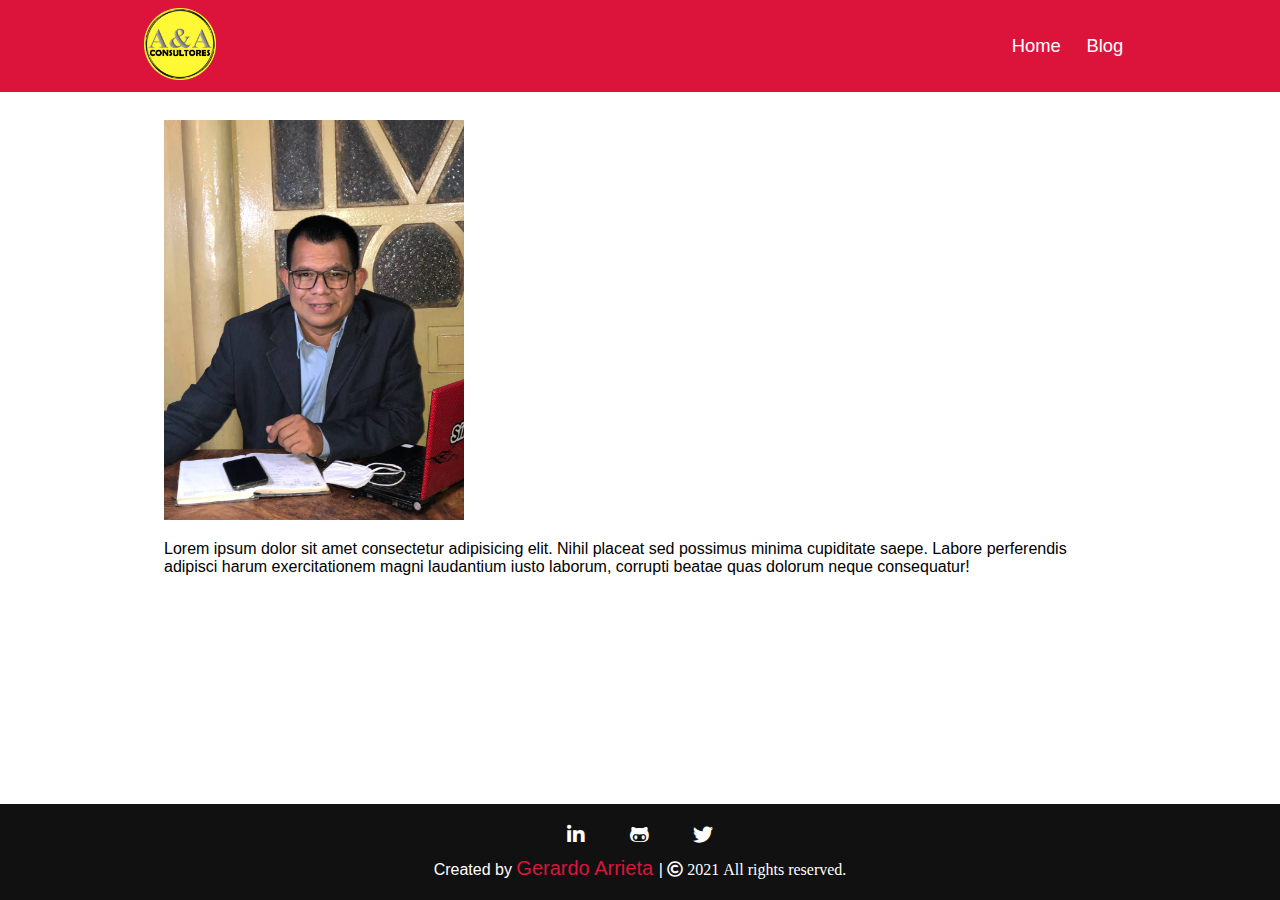
==== index.html @ a42fdeae "blog creation" ====
<!DOCTYPE html>
<html lang="en">
<head>
    <meta charset="UTF-8">
    <meta http-equiv="X-UA-Compatible" content="IE=edge">
    <meta name="viewport" content="width=device-width, initial-scale=1.0">
    <link rel="stylesheet" href="style.css">
    <title>Incluir HTML con Ajax</title>
    <link rel="stylesheet" href="https://cdnjs.cloudflare.com/ajax/libs/font-awesome/5.15.3/css/all.min.css" referrerpolicy="no-referrer" />
  <script src="assets/include-html.js"></script>  
</head>

<body>
 
  <div data-include="assets/header.html"></div>

    <main class="container"></main>

    <div data-include="assets/footer.html"></div>     

  
    <script src="script.js"></script>
</body>

</html>
---- style.css ----
html{
    box-sizing: border-box;
    font-family: sans-serif;
    font-size: 1rem;
 }
 *,
 *:before,
 *:after{
     box-sizing:inherit;
 }
 body{
     margin:0;
     min-height: 100vh;
     display: flex;
     flex-direction:column;
    
 }
 main{
     flex-grow: 1;
     margin-top:20px;
     padding:20px;
 }
 .container{
     margin-left: auto;
     margin-right: auto;
     max-width: 992px;
 }
 .header{
     padding: .5rem;
     background-color: crimson;
     position: fixed;
     width: 100%;

 }
 .header-content{
     display:flex;
     justify-content: space-between;
     align-items: center;
   
 }
 .logo img{
     width: 4.5rem;
     height: auto;
 }
 .menu{
     display:flex;
     justify-content: space-between;
     font-size:115%;
 }
 .menu__link{
     color:#fff;
     padding: 0 1vw;
     transition: all .3s ease-in-out; 
     text-decoration: none;
 }
 .menu__link:hover{
     opacity: .50;
 }

 .principal{
     display:flex;
     justify-content: space-between;
     align-items: center;
 }
 .container__home{
    display:flex;
    align-items: center;
    flex-direction: row;
}
img{
    width: 300px;
    height: auto;
}

 .blog{
     text-align: justify;
 }
 .blog__title{
     margin-top: 3.2rem;
 }
 .blog--span{
   padding-left:20px;
}
footer{
	background: #111;
	padding: 20px 23px;
	color:#fff;
	text-align: center;


}
footer .name{
	color:crimson;
	font-size: 20px;
}
footer .rsss{
margin-bottom:10px;
}
footer .copyright{
	margin-top:10px;
	}
footer .rrss a{
	text-decoration: none;
	color:#fff;
	font-size:20px;
	padding:20px;
	
}
footer .rrss a [title]{
	
	color:#fff;
	background:none;
	
	
}


/* share button */
.share-button{
    width: 180px;
    height: 50px;
    background-color: #dfe6e9;
    border-radius: 40px;
    display: flex;
    margin:auto;
    align-items: center;
    justify-content: space-around;
    position: relative;
    cursor: pointer;
    overflow: hidden;
    transition: .3 linear;
}

.share-button span{
    
    position: absolute;
    width: 100%;
    height: 100%;
    background-color: #2d3436;
    color:#f1f1f1;
    display:flex;
    justify-content: center;
    align-items: center;
    z-index:999;
    transition: .6s linear;
    border-radius: 40px;
    
}
.share-button span i{
    padding:10px;
}
.share-button:hover span{
    transform: translateX(-100%);
    transition-delay: .3s;
}
.share-button a{
   
    font-size: 26px;
    color:#2d3436;
    text-align: center;
    transform:translateX(-100%);
    opacity:0;
    transition:.3s linear;
}
.share-button:hover a{
    transform:translateY(0);
    opacity:1;
}
.share-button a:nth-of-type(1){
    transition-delay:1s;
}
.share-button a:nth-of-type(2){
    transition-delay:.8s;
}
.share-button a:nth-of-type(3){
    transition-delay:.6s;
}
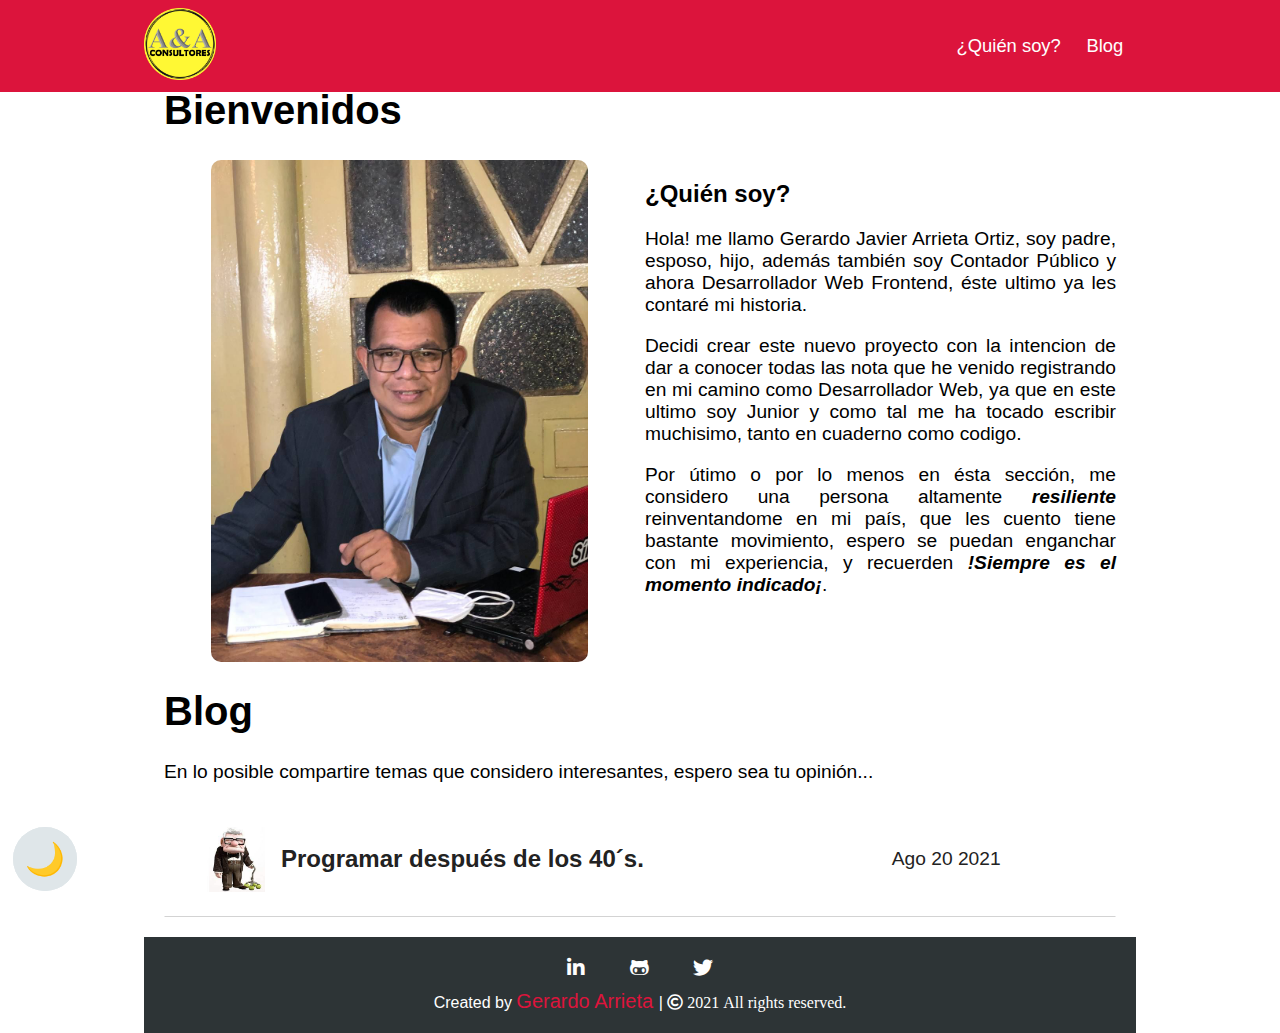
==== commit be8a9046: "new changes" ====
--- a/index.html
+++ b/index.html
@@ -10,12 +10,12 @@
   <script src="assets/include-html.js"></script>  
 </head>
 
-<body>
+<body data-dark> 
  
   <div data-include="assets/header.html"></div>
 
     <main class="container"></main>
-
+    <button class="dark-theme-btn">🌙</button>
     <div data-include="assets/footer.html"></div>     
 
   
--- a/style.css
+++ b/style.css
@@ -1,7 +1,11 @@
+
+ 
+
 html{
     box-sizing: border-box;
     font-family: sans-serif;
-    font-size: 1rem;
+    font-size: 16px;
+    scroll-behavior: smooth;
  }
  *,
  *:before,
@@ -13,6 +17,7 @@
      min-height: 100vh;
      display: flex;
      flex-direction:column;
+     font-family:"roboto", sans-serif;
     
  }
  main{
@@ -60,33 +65,54 @@
  .principal{
      display:flex;
      justify-content: space-between;
-     align-items: center;
+     align-items: center;margin-top:3.5rem;
  }
  .container__home{
-    display:flex;
-    align-items: center;
-    flex-direction: row;
-}
-img{
-    width: 300px;
+    display:grid;
+     grid-template-columns: repeat(auto-fit, minmax(300px,1fr));
+     grid-gap:10px;
+    
+}
+
+
+.icon-X1{
+    max-width: 80%;
     height: auto;
+    border-radius: 10px;
+    margin:auto;
 }
 
  .blog{
      text-align: justify;
  }
  .blog__title{
-     margin-top: 3.2rem;
+     margin-top: 3rem;
+     font-size:2.5rem;
+     font-weight: 900;
+ }
+ .blog__title--blog{
+    font-size:2.5rem;
+ }
+ .blog__subtitle{
+    font-size:1.2rem;
+    text-align: justify;
  }
  .blog--span{
    padding-left:20px;
 }
+.blog--name{
+    font-size: 1.1rem;
+    font-weight: bold;
+    cursor: pointer;
+    text-decoration:none;
+    color:#222
+ }
 footer{
-	background: #111;
+	background: #2d3436;
 	padding: 20px 23px;
 	color:#fff;
 	text-align: center;
-
+    width: 100%;
 
 }
 footer .name{
@@ -106,6 +132,7 @@
 	padding:20px;
 	
 }
+
 footer .rrss a [title]{
 	
 	color:#fff;
@@ -113,7 +140,6 @@
 	
 	
 }
-
 
 /* share button */
 .share-button{
@@ -122,13 +148,14 @@
     background-color: #dfe6e9;
     border-radius: 40px;
     display: flex;
-    margin:auto;
+   
     align-items: center;
     justify-content: space-around;
     position: relative;
     cursor: pointer;
     overflow: hidden;
     transition: .3 linear;
+    margin: 20px auto;
 }
 
 .share-button span{
@@ -175,3 +202,105 @@
 .share-button a:nth-of-type(3){
     transition-delay:.6s;
 }
+
+/* blog */
+
+.blog-item {
+    border: thin solid transparent;
+    border-bottom-color:lightgray;
+    display: flex;
+    font-size: 1.5rem;
+    font-weight: 900;
+    text-decoration: none;
+    color: #222;
+    width: 100%;
+  
+}
+
+.blog-item:hover {
+    background-color: lightgray;
+    opacity: 1;
+  } 
+  
+  .blog-item figure {
+    width: 100%;
+    display: flex;
+ 
+ 
+  }
+  
+  .blog-item figcaption {
+    margin-left: 1rem;
+    display: flex;
+   
+    justify-content: center;
+    align-items: center;
+    width: 100%;
+  }
+  
+  .blog-item span{
+    width: 100%;
+  }
+  
+  .blog-item time {
+    font-weight: 400;
+    font-size: 80%;
+    width: 30%;
+  }
+  .icon-x3{
+    width: 60px;
+    height: auto;
+}
+
+@media screen and (max-width: 410px) {
+    .blog-item  {
+        width: 100%;
+       
+      }
+    .blog-item span {
+      width: 100%;
+      font-size:1rem;
+    }
+  
+    .blog-item time {
+      width: 100%;
+      text-align: left;
+      font-size:.8rem;
+    }
+    .blog-item figcaption {
+        margin-left: .5rem;
+        display: flex;
+       flex-direction:column;
+        justify-content: center;
+        align-items: center;
+        width: 100%;
+      }
+  }
+
+    
+.dark-theme-btn{
+    position: fixed;
+    z-index: 999;
+    bottom: 1vh;
+    width: 4rem;
+    height: 4rem;
+    left: 1vw;
+    background-color: #dfe6e9;
+    border-radius: 50%;
+    font-size:2rem;
+    font-weight: bold;
+    border:none;
+    cursor: pointer;
+    transition: all .3s ease;
+    
+   
+}
+.dark-theme-btn:hover{
+    background-color: #222;
+    color:#dfe6e9
+}
+.dark-mode{
+    background-color: #222;
+    color:#dfe6e9;
+}
+   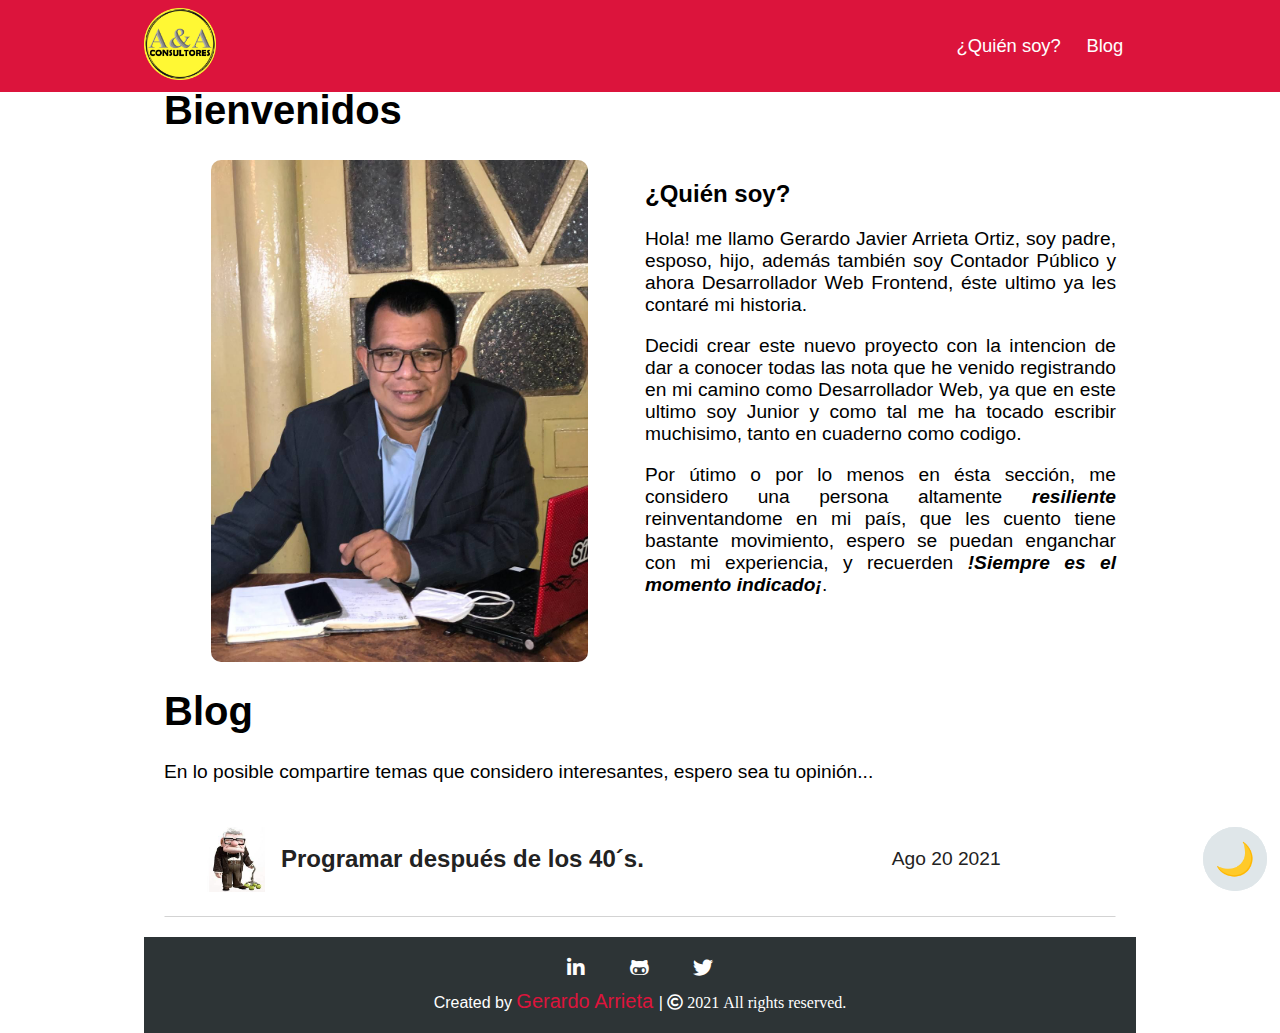
==== commit 9dc6b31d: "blog" ====
--- a/index.html
+++ b/index.html
@@ -16,7 +16,8 @@
 
     <main class="container"></main>
     <button class="dark-theme-btn">🌙</button>
-    <div data-include="assets/footer.html"></div>     
+
+  <div data-include="assets/footer.html"></div>     
 
   
     <script src="script.js"></script>
--- a/style.css
+++ b/style.css
@@ -105,7 +105,10 @@
     font-weight: bold;
     cursor: pointer;
     text-decoration:none;
-    color:#222
+    color:crimson
+ }
+ .blog--link{
+     text-decoration: none;
  }
 footer{
 	background: #2d3436;
@@ -113,6 +116,7 @@
 	color:#fff;
 	text-align: center;
     width: 100%;
+    max-width: 992px;;
 
 }
 footer .name{
@@ -204,6 +208,14 @@
 }
 
 /* blog */
+.blog{
+    line-height: 1.5rem;;
+}
+.interrogante{
+    padding-left:10px;
+    float:right;
+  max-width: 150px;;
+}
 
 .blog-item {
     border: thin solid transparent;
@@ -284,7 +296,7 @@
     bottom: 1vh;
     width: 4rem;
     height: 4rem;
-    left: 1vw;
+    right: 1vw;
     background-color: #dfe6e9;
     border-radius: 50%;
     font-size:2rem;
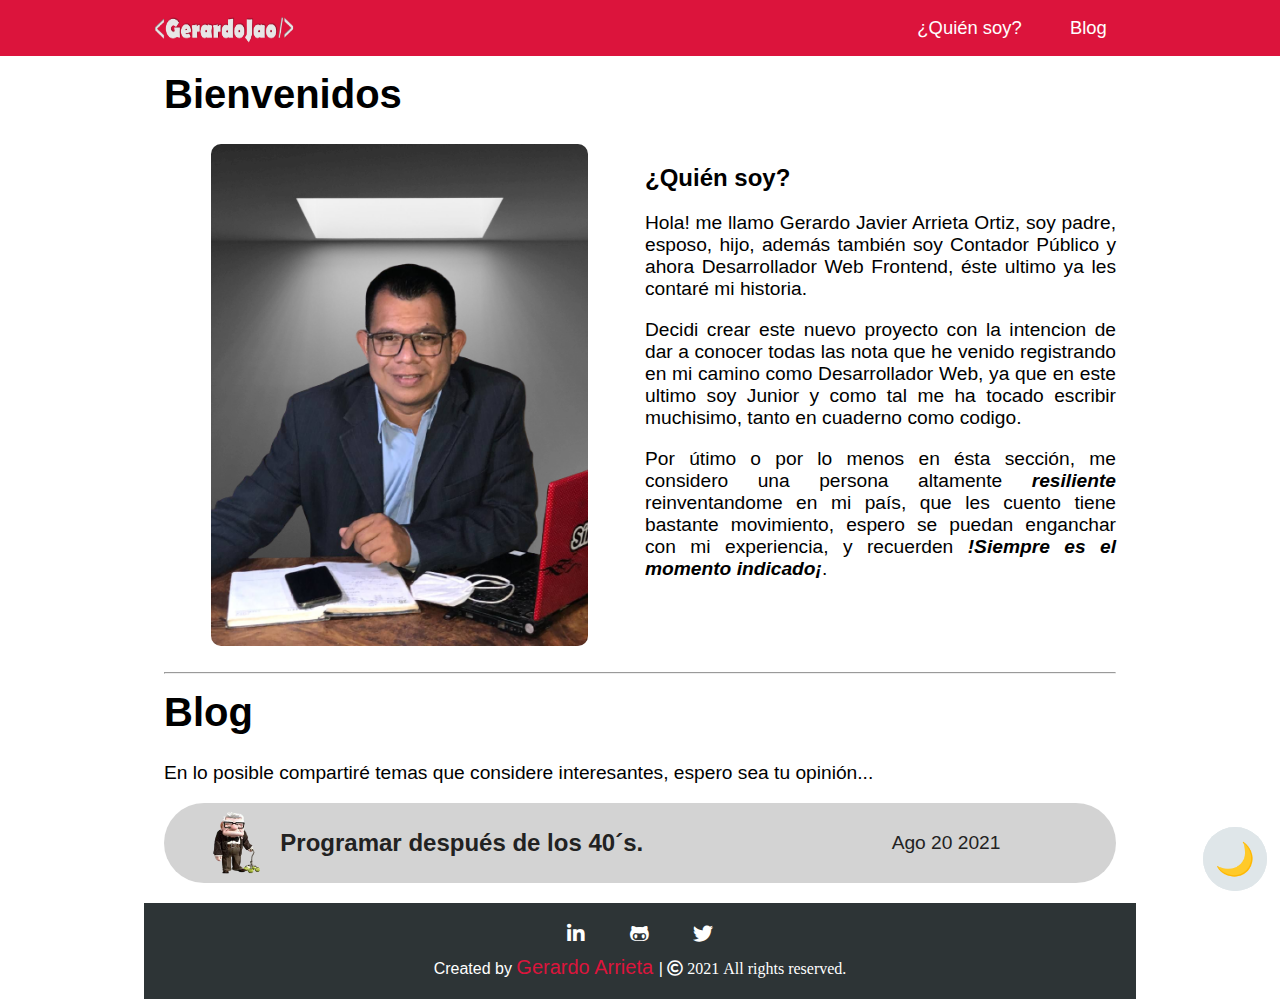
==== commit 29220d8f: "RRSS" ====
--- a/index.html
+++ b/index.html
@@ -5,7 +5,7 @@
     <meta http-equiv="X-UA-Compatible" content="IE=edge">
     <meta name="viewport" content="width=device-width, initial-scale=1.0">
     <link rel="stylesheet" href="style.css">
-    <title>Incluir HTML con Ajax</title>
+    <title>Programar a los 40´s</title>
     <link rel="stylesheet" href="https://cdnjs.cloudflare.com/ajax/libs/font-awesome/5.15.3/css/all.min.css" referrerpolicy="no-referrer" />
   <script src="assets/include-html.js"></script>  
 </head>
--- a/style.css
+++ b/style.css
@@ -24,6 +24,7 @@
      flex-grow: 1;
      margin-top:20px;
      padding:20px;
+    
  }
  .container{
      margin-left: auto;
@@ -41,11 +42,13 @@
      display:flex;
      justify-content: space-between;
      align-items: center;
+     height: 40px;
    
  }
  .logo img{
-     width: 4.5rem;
-     height: auto;
+    width: 10rem;
+    height: 60px;
+     margin-top:10px;
  }
  .menu{
      display:flex;
@@ -54,9 +57,10 @@
  }
  .menu__link{
      color:#fff;
-     padding: 0 1vw;
+     padding: 0 1.5vw;
      transition: all .3s ease-in-out; 
      text-decoration: none;
+     margin-right:10px;
  }
  .menu__link:hover{
      opacity: .50;
@@ -65,7 +69,12 @@
  .principal{
      display:flex;
      justify-content: space-between;
-     align-items: center;margin-top:3.5rem;
+     align-items: center;
+     margin-top:1rem;
+ }
+ .principal h1{
+     font-size:2.5rem;
+     margin-top:1rem;
  }
  .container__home{
     display:grid;
@@ -84,14 +93,17 @@
 
  .blog{
      text-align: justify;
+    
  }
  .blog__title{
-     margin-top: 3rem;
+     margin-top: 2rem;
      font-size:2.5rem;
      font-weight: 900;
  }
  .blog__title--blog{
     font-size:2.5rem;
+    font-weight: 900;
+    margin-top:1rem;
  }
  .blog__subtitle{
     font-size:1.2rem;
@@ -99,16 +111,28 @@
  }
  .blog--span{
    padding-left:20px;
+
 }
 .blog--name{
     font-size: 1.1rem;
     font-weight: bold;
     cursor: pointer;
     text-decoration:none;
-    color:crimson
+    color:crimson;
+    font-weight: 900;;
  }
  .blog--link{
      text-decoration: none;
+     color: crimson;
+     font-weight: 900;;
+ }
+ .blog--img{
+
+     
+    float:left;
+    width:300px;
+     height:150px;
+   
  }
 footer{
 	background: #2d3436;
@@ -226,14 +250,18 @@
     text-decoration: none;
     color: #222;
     width: 100%;
-  
-}
-
-.blog-item:hover {
     background-color: lightgray;
     opacity: 1;
+    border-radius:50px;  
+    height: 80px;
+    align-items: center;
+}
+/* .blog-item:hover {
+    background-color: lightgray;
+    opacity: 1;
+    border-radius:50px;
   } 
-  
+   */
   .blog-item figure {
     width: 100%;
     display: flex;
@@ -261,10 +289,13 @@
   }
   .icon-x3{
     width: 60px;
-    height: auto;
-}
-
-@media screen and (max-width: 410px) {
+    height: 64px;
+}
+
+@media screen and (max-width: 430px) {
+    .principal h1{
+        font-size:1.5rem;
+    }
     .blog-item  {
         width: 100%;
        
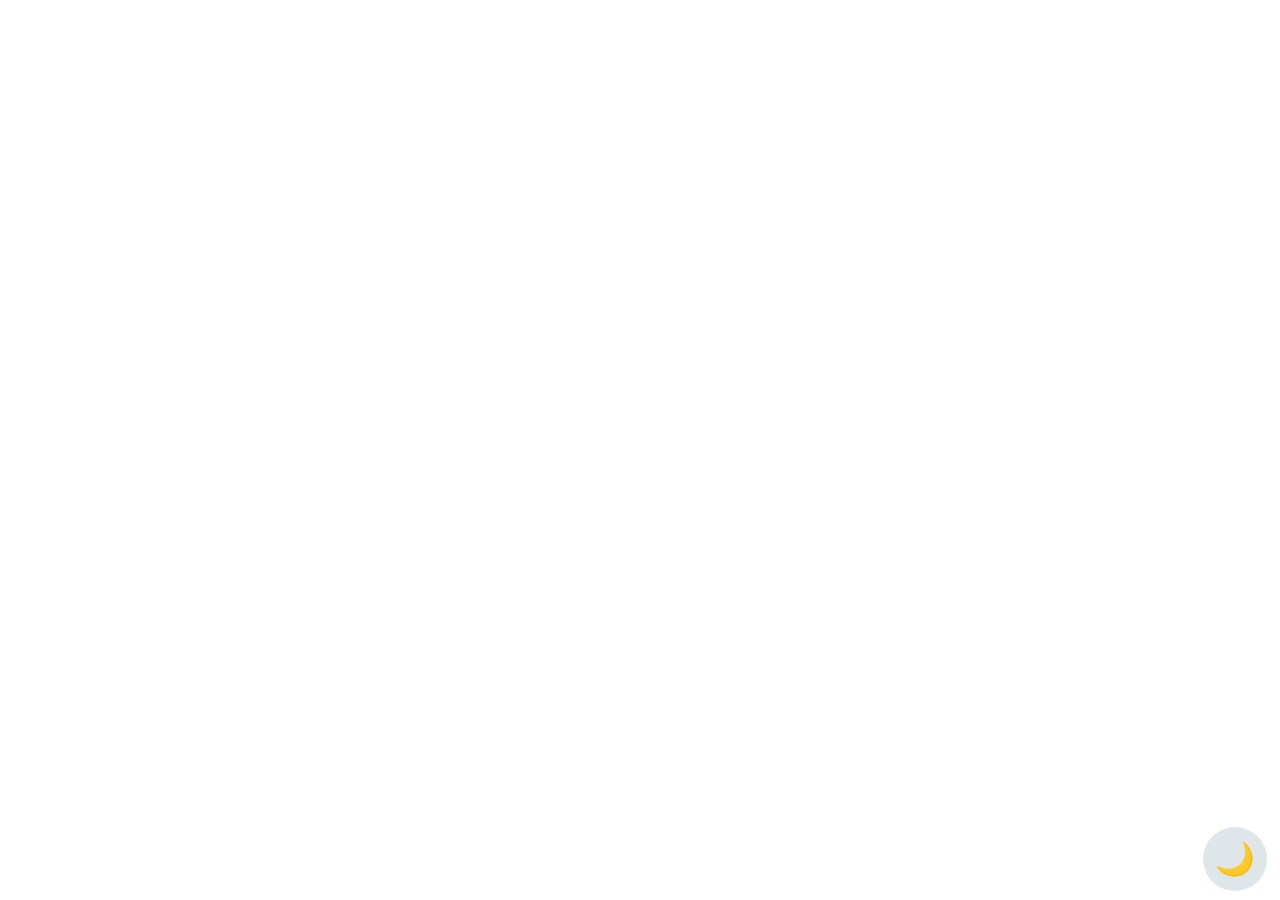
==== commit 202732ed: "blog con axios" ====
--- a/index.html
+++ b/index.html
@@ -14,13 +14,13 @@
  
   <div data-include="assets/header.html"></div>
 
-    <main class="container"></main>
+    <main class="container" id="axios"></main>
     <button class="dark-theme-btn">🌙</button>
 
   <div data-include="assets/footer.html"></div>     
 
-  
-    <script src="script.js"></script>
+  <script src="https://cdn.jsdelivr.net/npm/axios/dist/axios.min.js"></script>
+  <script src="script.js"></script>
 </body>
 
 </html> --- a/style.css
+++ b/style.css
@@ -127,11 +127,10 @@
      font-weight: 900;;
  }
  .blog--img{
-
-     
+   
     float:left;
-    width:300px;
-     height:150px;
+    width:150px;
+    height:100px;
    
  }
 footer{
@@ -140,12 +139,13 @@
 	color:#fff;
 	text-align: center;
     width: 100%;
-    max-width: 992px;;
+    min-width: 100%;
 
 }
 footer .name{
 	color:crimson;
 	font-size: 20px;
+    text-decoration:none;
 }
 footer .rsss{
 margin-bottom:10px;
@@ -176,7 +176,7 @@
     background-color: #dfe6e9;
     border-radius: 40px;
     display: flex;
-   
+    border:none;
     align-items: center;
     justify-content: space-around;
     position: relative;
@@ -199,7 +199,8 @@
     z-index:999;
     transition: .6s linear;
     border-radius: 40px;
-    
+   
+ 
 }
 .share-button span i{
     padding:10px;
@@ -229,6 +230,13 @@
 }
 .share-button a:nth-of-type(3){
     transition-delay:.6s;
+}
+.share-button a:nth-of-type(4){
+    transition-delay:.4s;
+}
+.share-button a i:hover{
+    color:crimson;
+    transform:scale(1.2)
 }
 
 /* blog */
@@ -291,10 +299,19 @@
     width: 60px;
     height: 64px;
 }
+.blog-item a{
+    width: 100%;
+    text-decoration:none;
+    color:#222;
+  }
+
 
 @media screen and (max-width: 430px) {
     .principal h1{
         font-size:1.5rem;
+    }
+    .blog{
+        width: 100%;
     }
     .blog-item  {
         width: 100%;
@@ -346,4 +363,6 @@
     background-color: #222;
     color:#dfe6e9;
 }
+
+
    